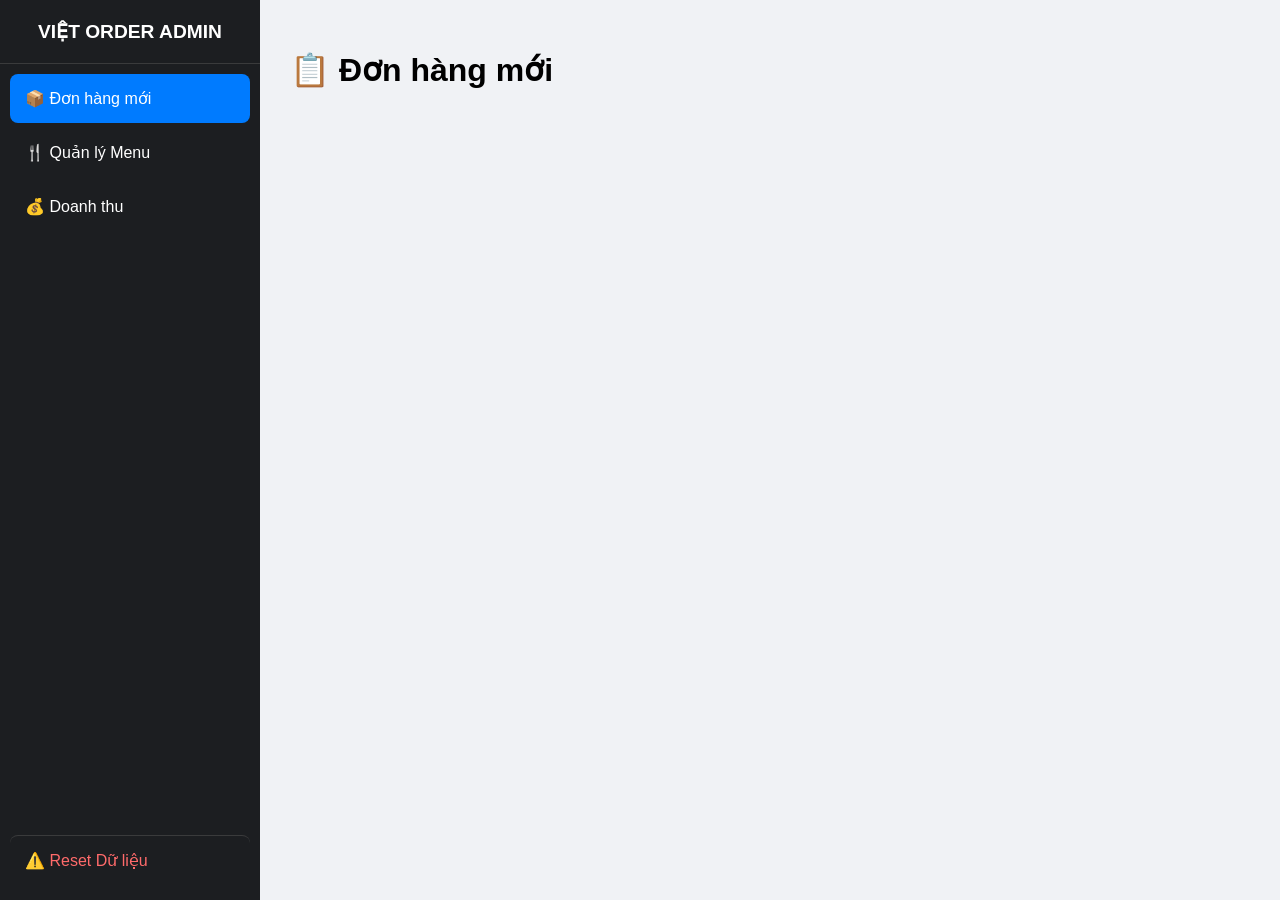
==== frontend/admin/dashboard.html @ d6cccd1a "Cấu trúc lại toàn bộ dự án từ thư mục gốc" ====
<!DOCTYPE html>
<html lang="vi">
<head>
    <meta charset="UTF-8">
    <title>Hệ thống Quản lý Order - Việt Admin</title>
    <style>
        :root { --primary-color: #007bff; --danger-color: #dc3545; --success-color: #28a745; --sidebar-bg: #1c1e21; }
        body { display: flex; margin: 0; font-family: 'Segoe UI', sans-serif; background: #f0f2f5; min-height: 100vh; }
        .sidebar { width: 260px; background: var(--sidebar-bg); color: white; display: flex; flex-direction: column; position: fixed; height: 100vh; }
        .sidebar-header { padding: 20px; text-align: center; border-bottom: 1px solid #3a3b3c; font-weight: bold; font-size: 1.2em; }
        .menu { flex: 1; padding: 10px; display: flex; flex-direction: column; }
        .menu-item { padding: 15px; margin-bottom: 5px; border-radius: 8px; cursor: pointer; display: flex; align-items: center; gap: 10px; transition: 0.3s; }
        .menu-item:hover { background: #3a3b3c; }
        .menu-item.active { background: var(--primary-color); }
        .menu-item.danger { color: #ff6b6b; margin-top: auto; border-top: 1px solid #3a3b3c; }
        .content { margin-left: 260px; flex: 1; padding: 30px; }
        .page { display: none; }
        .page.active { display: block; }
        .card { background: white; border-radius: 12px; padding: 25px; box-shadow: 0 4px 6px rgba(0,0,0,0.05); margin-bottom: 20px; }
        .list-item { background: white; border-radius: 10px; padding: 15px; margin-bottom: 10px; display: flex; justify-content: space-between; align-items: center; box-shadow: 0 2px 4px rgba(0,0,0,0.05); }
        .btn { padding: 10px 20px; border: none; border-radius: 6px; cursor: pointer; font-weight: bold; }
        .btn-success { background: var(--success-color); color: white; }
        .btn-danger { background: var(--danger-color); color: white; }
        input { padding: 12px; border: 1px solid #ddd; border-radius: 6px; width: 100%; margin-bottom: 10px; box-sizing: border-box; }
        
        /* CSS cho lịch sử doanh thu */
        #revenue-history { margin-top: 20px; }
        .history-item { border-left: 5px solid var(--success-color); }
    </style>
</head>
<body>

    <div class="sidebar">
        <div class="sidebar-header">VIỆT ORDER ADMIN</div>
        <div class="menu">
            <div class="menu-item active" onclick="switchPage('page-orders', this)">📦 Đơn hàng mới</div>
            <div class="menu-item" onclick="switchPage('page-menu-mgmt', this); loadProductMgmt();">🍴 Quản lý Menu</div>
            <div class="menu-item" onclick="switchPage('page-revenue', this); loadRevenue();">💰 Doanh thu</div>
            <div class="menu-item danger" onclick="switchPage('page-reset', this)">⚠️ Reset Dữ liệu</div>
        </div>
    </div>

    <div class="content">
        <div id="page-orders" class="page active">
            <h1>📋 Đơn hàng mới</h1>
            <ul id="order-list"></ul>
        </div>
        
        <div id="page-menu-mgmt" class="page">
            <h1>🍴 Quản lý thực đơn</h1>
            <div class="card">
                <input type="text" id="p-name" placeholder="Tên món">
                <input type="number" id="p-price" placeholder="Giá">
                <button class="btn btn-success" onclick="addProduct()">Lưu món</button>
            </div>
            <div class="card"><ul id="product-list-admin"></ul></div>
        </div>

        <div id="page-revenue" class="page">
            <h1>💰 Thống kê doanh thu</h1>
            <div class="card">
                <h2>Tổng doanh thu: <span id="total-revenue" style="color: var(--success-color);">0</span>đ</h2>
            </div>
            <h3>Lịch sử đơn hàng đã bán:</h3>
            <div id="revenue-history"></div>
        </div>

        <div id="page-reset" class="page">
            <h1>⚠️ Reset hệ thống</h1>
            <div class="card">
                <p style="color: #666;">Nhập mật khẩu để xóa sạch lịch sử đơn hàng và doanh thu.</p>
                <input type="password" id="reset-password" placeholder="Mật khẩu Admin (mặc định: 123)">
                <button class="btn btn-danger" onclick="handleReset()">Xác nhận xóa sạch đơn</button>
            </div>
        </div>
    </div>

    <script>
        // Lấy IP tự động hoặc dùng localhost
        const HOST = window.location.hostname || "localhost";
        const API_BASE = `http://${HOST}:8000`;
        const socket = new WebSocket(`ws://${HOST}:8000/ws/admin`);

        let displayedOrders = new Set();

        window.onload = () => { loadPendingOrders(); };

        async function loadPendingOrders() {
            try {
                const response = await fetch(`${API_BASE}/api/admin/pending-orders`);
                if (response.ok) {
                    const orders = await response.json();
                    orders.forEach(order => addOrderToUI(order));
                }
            } catch (e) { console.error("Lỗi khi load đơn hàng:", e); }
        }

        function switchPage(pageId, element) {
            document.querySelectorAll('.page').forEach(p => p.classList.remove('active'));
            document.querySelectorAll('.menu-item').forEach(m => m.classList.remove('active'));
            document.getElementById(pageId).classList.add('active');
            element.classList.add('active');
            
            if(pageId === 'page-revenue') loadRevenue();
            if(pageId === 'page-menu-mgmt') loadProductMgmt();
        }

        socket.onmessage = function(event) {
            const data = JSON.parse(event.data);
            if (data.type === "new_order") {
                addOrderToUI(data);
                new Audio('https://www.soundjay.com/buttons/beep-01a.mp3').play().catch(()=>{});
            }
        };

        function addOrderToUI(data) {
            if (displayedOrders.has(data.id)) return;

            const list = document.getElementById('order-list');
            const li = document.createElement('li');
            li.className = 'list-item';
            li.id = `order-${data.id}`;
            
            const name = data.item_name || data.item;

            li.innerHTML = `
                <div>
                    <strong>Bàn ${data.table}</strong>: ${name} (x${data.quantity || 1})<br>
                    <small style="color: #666;">Lúc: ${data.time || ''}</small>
                </div>
                <button class="btn btn-success" onclick="markDone(${data.id})">Xong</button>
            `;
            list.prepend(li);
            displayedOrders.add(data.id);
        }

        async function markDone(id) {
            const res = await fetch(`${API_BASE}/api/orders/${id}/complete`, { method: 'POST' });
            if (res.ok) {
                const element = document.getElementById(`order-${id}`);
                if (element) element.remove();
                displayedOrders.delete(id);
                if(document.getElementById('page-revenue').classList.contains('active')) loadRevenue();
            }
        }

        async function loadProductMgmt() {
            const res = await fetch(`${API_BASE}/api/products`);
            const products = await res.json();
            document.getElementById('product-list-admin').innerHTML = products.map(p => `
                <li class="list-item">
                    <span>${p.name} - ${p.price.toLocaleString()}đ</span>
                    <button class="btn btn-danger" onclick="deleteProduct('${p.name}')">Xóa</button>
                </li>
            `).join('');
        }

        async function addProduct() {
            const name = document.getElementById('p-name').value;
            const price = document.getElementById('p-price').value;
            if(!name || !price) return alert("Nhập đủ tên và giá!");
            await fetch(`${API_BASE}/api/admin/products`, {
                method: 'POST',
                headers: {'Content-Type': 'application/json'},
                body: JSON.stringify({ name, price })
            });
            document.getElementById('p-name').value = "";
            document.getElementById('p-price').value = "";
            loadProductMgmt();
        }

        async function deleteProduct(name) {
            if (!confirm(`Xóa món "${name}"?`)) return;
            const res = await fetch(`${API_BASE}/api/admin/products/${encodeURIComponent(name)}`, { method: 'DELETE' });
            if (res.ok) loadProductMgmt();
        }

        async function loadRevenue() {
            try {
                const res = await fetch(`${API_BASE}/api/admin/revenue`);
                const data = await res.json();
                document.getElementById('total-revenue').innerText = data.revenue.toLocaleString();
                
                const historyDiv = document.getElementById('revenue-history');
                if (data.history && data.history.length > 0) {
                    historyDiv.innerHTML = data.history.map(item => `
                        <div class="list-item history-item">
                            <div>
                                <strong>Bàn ${item.table}</strong>: ${item.item} (x${item.qty})<br>
                                <small style="color: #888;">${item.time}</small>
                            </div>
                            <div style="font-weight: bold; color: var(--success-color);">
                                +${item.amount.toLocaleString()}đ
                            </div>
                        </div>
                    `).reverse().join('');
                } else {
                    historyDiv.innerHTML = "<p style='text-align:center; color:#888;'>Chưa có đơn hàng nào hoàn thành.</p>";
                }
            } catch (e) { console.error("Lỗi load doanh thu:", e); }
        }

        async function handleReset() {
            const password = document.getElementById('reset-password').value;
            if(!password) return alert("Vui lòng nhập mật khẩu!");

            if(!confirm("Bạn có chắc chắn muốn XÓA SẠCH toàn bộ đơn hàng và doanh thu?")) return;

            const res = await fetch(`${API_BASE}/api/admin/reset`, {
                method: 'POST',
                headers: {'Content-Type': 'application/json'},
                body: JSON.stringify({ password })
            });

            if (res.ok) {
                alert("✅ Đã xóa toàn bộ dữ liệu thành công!");
                location.reload();
            } else { 
                alert("❌ Sai mật khẩu Admin! Không thể xóa dữ liệu."); 
                document.getElementById('reset-password').value = "";
            }
        }
    </script>
</body>
</html>
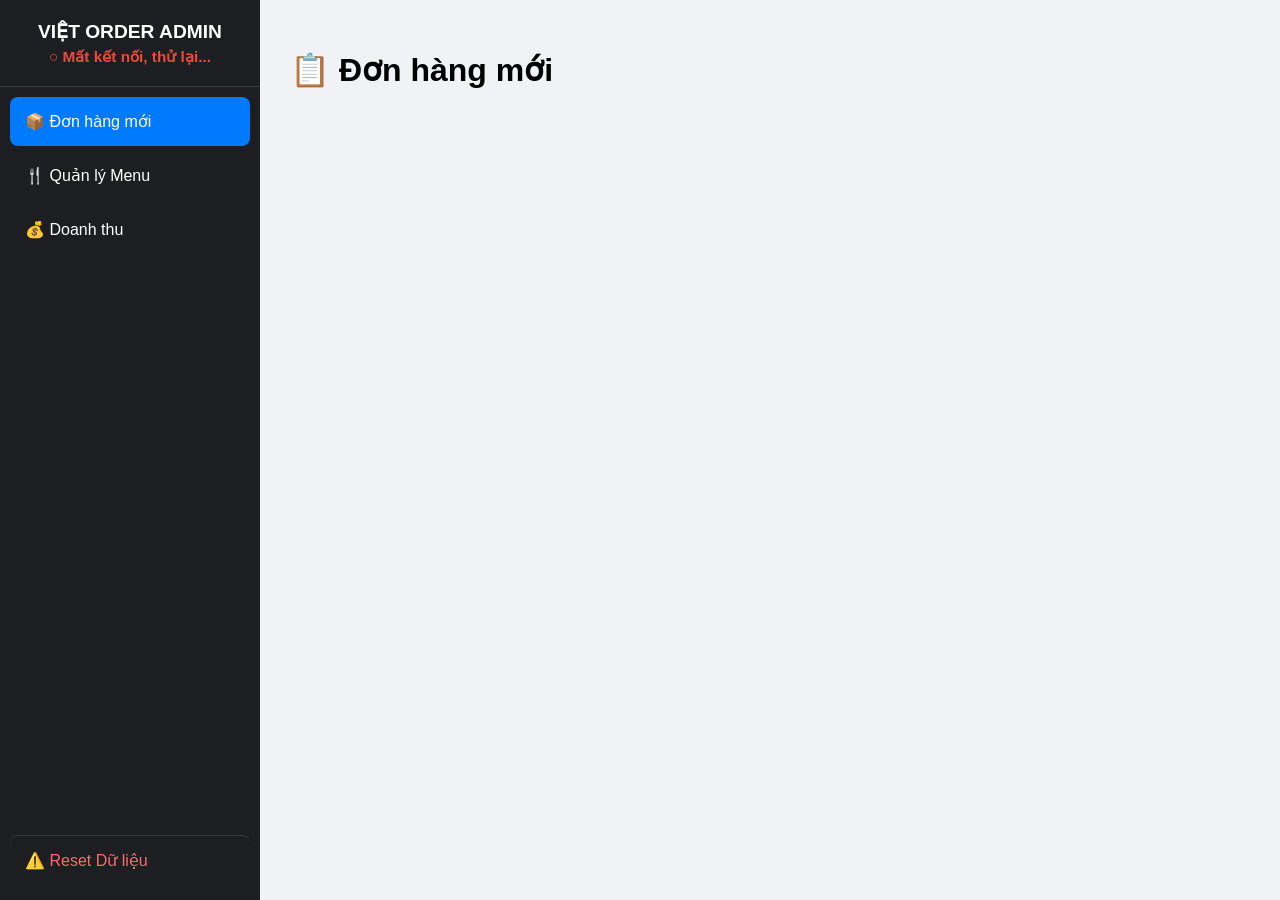
==== commit 20a1c5ec: "Hoàn thiện dashboard với link Render" ====
--- a/frontend/admin/dashboard.html
+++ b/frontend/admin/dashboard.html
@@ -22,16 +22,18 @@
         .btn-success { background: var(--success-color); color: white; }
         .btn-danger { background: var(--danger-color); color: white; }
         input { padding: 12px; border: 1px solid #ddd; border-radius: 6px; width: 100%; margin-bottom: 10px; box-sizing: border-box; }
-        
-        /* CSS cho lịch sử doanh thu */
         #revenue-history { margin-top: 20px; }
         .history-item { border-left: 5px solid var(--success-color); }
+        .status-online { color: #2ecc71; font-size: 0.8em; margin-top: 5px; }
     </style>
 </head>
 <body>
 
     <div class="sidebar">
-        <div class="sidebar-header">VIỆT ORDER ADMIN</div>
+        <div class="sidebar-header">
+            VIỆT ORDER ADMIN
+            <div id="conn-status" class="status-online">Đang kết nối...</div>
+        </div>
         <div class="menu">
             <div class="menu-item active" onclick="switchPage('page-orders', this)">📦 Đơn hàng mới</div>
             <div class="menu-item" onclick="switchPage('page-menu-mgmt', this); loadProductMgmt();">🍴 Quản lý Menu</div>
@@ -76,14 +78,42 @@
     </div>
 
     <script>
-        // Lấy IP tự động hoặc dùng localhost
-        const HOST = window.location.hostname || "localhost";
-        const API_BASE = `http://${HOST}:8000`;
-        const socket = new WebSocket(`ws://${HOST}:8000/ws/admin`);
-
+        // --- CẤU HÌNH KẾT NỐI RENDER ---
+        const API_BASE = "https://ungdungorder-1.onrender.com";
+        const WS_URL = API_BASE.replace("https", "wss");
+
+        let socket;
         let displayedOrders = new Set();
 
-        window.onload = () => { loadPendingOrders(); };
+        window.onload = () => { 
+            loadPendingOrders(); 
+            connectWS();
+        };
+
+        // --- KẾT NỐI WEBSOCKET NHẬN ĐƠN REALTIME ---
+        function connectWS() {
+            socket = new WebSocket(`${WS_URL}/ws/admin`);
+            
+            socket.onopen = () => {
+                document.getElementById('conn-status').innerText = "● Đang trực tuyến";
+                document.getElementById('conn-status').style.color = "#2ecc71";
+            };
+
+            socket.onmessage = function(event) {
+                const data = JSON.parse(event.data);
+                if (data.type === "new_order") {
+                    addOrderToUI(data);
+                    // Tiếng ting ting khi có đơn
+                    new Audio('https://assets.mixkit.co/active_storage/sfx/2869/2869-preview.mp3').play().catch(()=>{});
+                }
+            };
+
+            socket.onclose = () => {
+                document.getElementById('conn-status').innerText = "○ Mất kết nối, thử lại...";
+                document.getElementById('conn-status').style.color = "#e74c3c";
+                setTimeout(connectWS, 5000);
+            };
+        }
 
         async function loadPendingOrders() {
             try {
@@ -94,24 +124,6 @@
                 }
             } catch (e) { console.error("Lỗi khi load đơn hàng:", e); }
         }
-
-        function switchPage(pageId, element) {
-            document.querySelectorAll('.page').forEach(p => p.classList.remove('active'));
-            document.querySelectorAll('.menu-item').forEach(m => m.classList.remove('active'));
-            document.getElementById(pageId).classList.add('active');
-            element.classList.add('active');
-            
-            if(pageId === 'page-revenue') loadRevenue();
-            if(pageId === 'page-menu-mgmt') loadProductMgmt();
-        }
-
-        socket.onmessage = function(event) {
-            const data = JSON.parse(event.data);
-            if (data.type === "new_order") {
-                addOrderToUI(data);
-                new Audio('https://www.soundjay.com/buttons/beep-01a.mp3').play().catch(()=>{});
-            }
-        };
 
         function addOrderToUI(data) {
             if (displayedOrders.has(data.id)) return;
@@ -134,6 +146,7 @@
             displayedOrders.add(data.id);
         }
 
+        // --- CÁC HÀM XỬ LÝ KHÁC ---
         async function markDone(id) {
             const res = await fetch(`${API_BASE}/api/orders/${id}/complete`, { method: 'POST' });
             if (res.ok) {
@@ -142,6 +155,13 @@
                 displayedOrders.delete(id);
                 if(document.getElementById('page-revenue').classList.contains('active')) loadRevenue();
             }
+        }
+
+        function switchPage(pageId, element) {
+            document.querySelectorAll('.page').forEach(p => p.classList.remove('active'));
+            document.querySelectorAll('.menu-item').forEach(m => m.classList.remove('active'));
+            document.getElementById(pageId).classList.add('active');
+            element.classList.add('active');
         }
 
         async function loadProductMgmt() {
@@ -162,7 +182,7 @@
             await fetch(`${API_BASE}/api/admin/products`, {
                 method: 'POST',
                 headers: {'Content-Type': 'application/json'},
-                body: JSON.stringify({ name, price })
+                body: JSON.stringify({ name, price: parseInt(price) })
             });
             document.getElementById('p-name').value = "";
             document.getElementById('p-price').value = "";
@@ -180,45 +200,28 @@
                 const res = await fetch(`${API_BASE}/api/admin/revenue`);
                 const data = await res.json();
                 document.getElementById('total-revenue').innerText = data.revenue.toLocaleString();
-                
                 const historyDiv = document.getElementById('revenue-history');
-                if (data.history && data.history.length > 0) {
-                    historyDiv.innerHTML = data.history.map(item => `
+                historyDiv.innerHTML = data.history && data.history.length > 0 
+                    ? data.history.map(item => `
                         <div class="list-item history-item">
-                            <div>
-                                <strong>Bàn ${item.table}</strong>: ${item.item} (x${item.qty})<br>
-                                <small style="color: #888;">${item.time}</small>
-                            </div>
-                            <div style="font-weight: bold; color: var(--success-color);">
-                                +${item.amount.toLocaleString()}đ
-                            </div>
-                        </div>
-                    `).reverse().join('');
-                } else {
-                    historyDiv.innerHTML = "<p style='text-align:center; color:#888;'>Chưa có đơn hàng nào hoàn thành.</p>";
-                }
+                            <div><strong>Bàn ${item.table}</strong>: ${item.item} (x${item.qty})<br><small>${item.time}</small></div>
+                            <div style="font-weight: bold; color: var(--success-color);">+${item.amount.toLocaleString()}đ</div>
+                        </div>`).reverse().join('')
+                    : "<p style='text-align:center; color:#888;'>Chưa có đơn hàng nào.</p>";
             } catch (e) { console.error("Lỗi load doanh thu:", e); }
         }
 
         async function handleReset() {
             const password = document.getElementById('reset-password').value;
             if(!password) return alert("Vui lòng nhập mật khẩu!");
-
-            if(!confirm("Bạn có chắc chắn muốn XÓA SẠCH toàn bộ đơn hàng và doanh thu?")) return;
-
+            if(!confirm("XÓA SẠCH toàn bộ dữ liệu?")) return;
             const res = await fetch(`${API_BASE}/api/admin/reset`, {
                 method: 'POST',
                 headers: {'Content-Type': 'application/json'},
                 body: JSON.stringify({ password })
             });
-
-            if (res.ok) {
-                alert("✅ Đã xóa toàn bộ dữ liệu thành công!");
-                location.reload();
-            } else { 
-                alert("❌ Sai mật khẩu Admin! Không thể xóa dữ liệu."); 
-                document.getElementById('reset-password').value = "";
-            }
+            if (res.ok) { alert("✅ Đã xóa sạch!"); location.reload(); }
+            else { alert("❌ Sai mật khẩu!"); }
         }
     </script>
 </body>
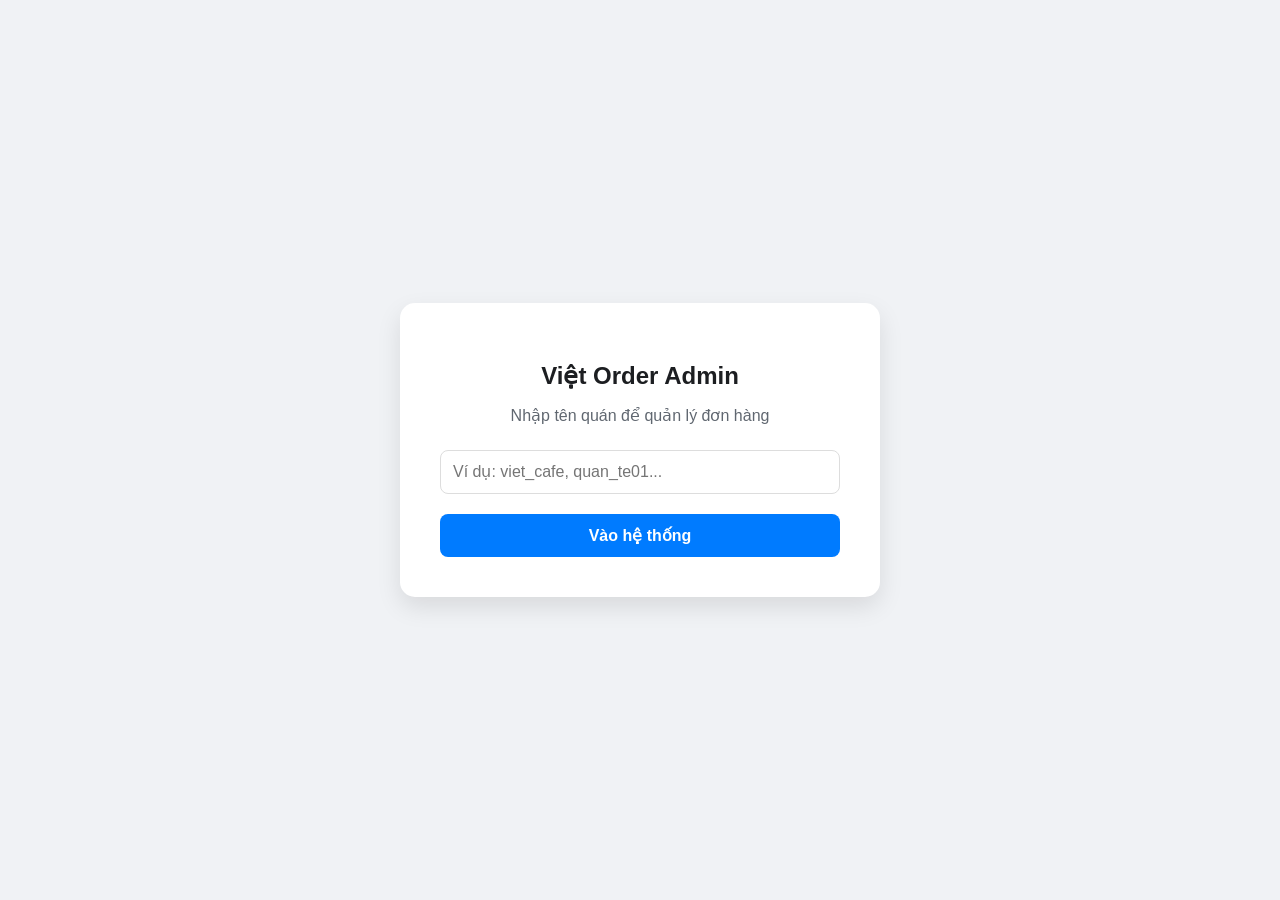
==== commit cc318b8d: "Nâng cấp hệ thống đa quán - login và phân quyền" ====
--- a/frontend/admin/dashboard.html
+++ b/frontend/admin/dashboard.html
@@ -2,12 +2,12 @@
 <html lang="vi">
 <head>
     <meta charset="UTF-8">
-    <title>Hệ thống Quản lý Order - Việt Admin</title>
+    <title>Quản lý - Việt Order</title>
     <style>
         :root { --primary-color: #007bff; --danger-color: #dc3545; --success-color: #28a745; --sidebar-bg: #1c1e21; }
         body { display: flex; margin: 0; font-family: 'Segoe UI', sans-serif; background: #f0f2f5; min-height: 100vh; }
-        .sidebar { width: 260px; background: var(--sidebar-bg); color: white; display: flex; flex-direction: column; position: fixed; height: 100vh; }
-        .sidebar-header { padding: 20px; text-align: center; border-bottom: 1px solid #3a3b3c; font-weight: bold; font-size: 1.2em; }
+        .sidebar { width: 260px; background: var(--sidebar-bg); color: white; display: flex; flex-direction: column; position: fixed; height: 100vh; z-index: 100; }
+        .sidebar-header { padding: 20px; text-align: center; border-bottom: 1px solid #3a3b3c; }
         .menu { flex: 1; padding: 10px; display: flex; flex-direction: column; }
         .menu-item { padding: 15px; margin-bottom: 5px; border-radius: 8px; cursor: pointer; display: flex; align-items: center; gap: 10px; transition: 0.3s; }
         .menu-item:hover { background: #3a3b3c; }
@@ -17,28 +17,26 @@
         .page { display: none; }
         .page.active { display: block; }
         .card { background: white; border-radius: 12px; padding: 25px; box-shadow: 0 4px 6px rgba(0,0,0,0.05); margin-bottom: 20px; }
-        .list-item { background: white; border-radius: 10px; padding: 15px; margin-bottom: 10px; display: flex; justify-content: space-between; align-items: center; box-shadow: 0 2px 4px rgba(0,0,0,0.05); }
+        .list-item { background: white; border-radius: 10px; padding: 15px; margin-bottom: 10px; display: flex; justify-content: space-between; align-items: center; }
         .btn { padding: 10px 20px; border: none; border-radius: 6px; cursor: pointer; font-weight: bold; }
         .btn-success { background: var(--success-color); color: white; }
         .btn-danger { background: var(--danger-color); color: white; }
         input { padding: 12px; border: 1px solid #ddd; border-radius: 6px; width: 100%; margin-bottom: 10px; box-sizing: border-box; }
-        #revenue-history { margin-top: 20px; }
-        .history-item { border-left: 5px solid var(--success-color); }
-        .status-online { color: #2ecc71; font-size: 0.8em; margin-top: 5px; }
+        .product-img-preview { width: 50px; height: 50px; border-radius: 8px; object-fit: cover; margin-right: 15px; background: #eee; }
+        .product-info { display: flex; align-items: center; }
     </style>
 </head>
 <body>
 
     <div class="sidebar">
         <div class="sidebar-header">
-            VIỆT ORDER ADMIN
-            <div id="conn-status" class="status-online">Đang kết nối...</div>
+            <strong id="display-shop-name">...</strong><br>
+            <small id="conn-status" style="color: #888;">Đang kết nối...</small>
         </div>
         <div class="menu">
             <div class="menu-item active" onclick="switchPage('page-orders', this)">📦 Đơn hàng mới</div>
             <div class="menu-item" onclick="switchPage('page-menu-mgmt', this); loadProductMgmt();">🍴 Quản lý Menu</div>
-            <div class="menu-item" onclick="switchPage('page-revenue', this); loadRevenue();">💰 Doanh thu</div>
-            <div class="menu-item danger" onclick="switchPage('page-reset', this)">⚠️ Reset Dữ liệu</div>
+            <div class="menu-item danger" onclick="handleLogout()">🚪 Đăng xuất</div>
         </div>
     </div>
 
@@ -51,36 +49,27 @@
         <div id="page-menu-mgmt" class="page">
             <h1>🍴 Quản lý thực đơn</h1>
             <div class="card">
+                <h3>Thêm món mới</h3>
                 <input type="text" id="p-name" placeholder="Tên món">
                 <input type="number" id="p-price" placeholder="Giá">
-                <button class="btn btn-success" onclick="addProduct()">Lưu món</button>
+                <input type="file" id="p-image-file" accept="image/*">
+                <button class="btn btn-success" onclick="addProduct()">Lưu vào Menu</button>
             </div>
-            <div class="card"><ul id="product-list-admin"></ul></div>
-        </div>
-
-        <div id="page-revenue" class="page">
-            <h1>💰 Thống kê doanh thu</h1>
             <div class="card">
-                <h2>Tổng doanh thu: <span id="total-revenue" style="color: var(--success-color);">0</span>đ</h2>
-            </div>
-            <h3>Lịch sử đơn hàng đã bán:</h3>
-            <div id="revenue-history"></div>
-        </div>
-
-        <div id="page-reset" class="page">
-            <h1>⚠️ Reset hệ thống</h1>
-            <div class="card">
-                <p style="color: #666;">Nhập mật khẩu để xóa sạch lịch sử đơn hàng và doanh thu.</p>
-                <input type="password" id="reset-password" placeholder="Mật khẩu Admin (mặc định: 123)">
-                <button class="btn btn-danger" onclick="handleReset()">Xác nhận xóa sạch đơn</button>
+                <h3>Danh sách món hiện có</h3>
+                <ul id="product-list-admin"></ul>
             </div>
         </div>
     </div>
 
     <script>
-        // --- CẤU HÌNH KẾT NỐI RENDER ---
         const API_BASE = "https://ungdungorder-1.onrender.com";
         const WS_URL = API_BASE.replace("https", "wss");
+
+        // Lấy thông tin quán từ localStorage
+        const currentOwner = localStorage.getItem('owner_id');
+        if (!currentOwner) { window.location.href = "login.html"; }
+        document.getElementById('display-shop-name').innerText = currentOwner.toUpperCase();
 
         let socket;
         let displayedOrders = new Set();
@@ -90,71 +79,106 @@
             connectWS();
         };
 
-        // --- KẾT NỐI WEBSOCKET NHẬN ĐƠN REALTIME ---
         function connectWS() {
-            socket = new WebSocket(`${WS_URL}/ws/admin`);
-            
+            // Nâng cấp: WebSocket giờ đây kết nối theo ID quán
+            socket = new WebSocket(`${WS_URL}/ws/${currentOwner}`);
             socket.onopen = () => {
                 document.getElementById('conn-status').innerText = "● Đang trực tuyến";
                 document.getElementById('conn-status').style.color = "#2ecc71";
             };
-
             socket.onmessage = function(event) {
                 const data = JSON.parse(event.data);
                 if (data.type === "new_order") {
                     addOrderToUI(data);
-                    // Tiếng ting ting khi có đơn
                     new Audio('https://assets.mixkit.co/active_storage/sfx/2869/2869-preview.mp3').play().catch(()=>{});
                 }
             };
-
             socket.onclose = () => {
-                document.getElementById('conn-status').innerText = "○ Mất kết nối, thử lại...";
+                document.getElementById('conn-status').innerText = "○ Mất kết nối...";
                 document.getElementById('conn-status').style.color = "#e74c3c";
                 setTimeout(connectWS, 5000);
             };
         }
 
         async function loadPendingOrders() {
-            try {
-                const response = await fetch(`${API_BASE}/api/admin/pending-orders`);
-                if (response.ok) {
-                    const orders = await response.json();
-                    orders.forEach(order => addOrderToUI(order));
-                }
-            } catch (e) { console.error("Lỗi khi load đơn hàng:", e); }
+            const res = await fetch(`${API_BASE}/api/admin/pending-orders/${currentOwner}`);
+            if (res.ok) {
+                const orders = await res.json();
+                orders.forEach(order => addOrderToUI(order));
+            }
         }
 
         function addOrderToUI(data) {
             if (displayedOrders.has(data.id)) return;
-
             const list = document.getElementById('order-list');
             const li = document.createElement('li');
             li.className = 'list-item';
             li.id = `order-${data.id}`;
-            
-            const name = data.item_name || data.item;
-
             li.innerHTML = `
-                <div>
-                    <strong>Bàn ${data.table}</strong>: ${name} (x${data.quantity || 1})<br>
-                    <small style="color: #666;">Lúc: ${data.time || ''}</small>
-                </div>
+                <div><strong>Bàn ${data.table}</strong>: ${data.item} (x${data.quantity})</div>
                 <button class="btn btn-success" onclick="markDone(${data.id})">Xong</button>
             `;
             list.prepend(li);
             displayedOrders.add(data.id);
         }
 
-        // --- CÁC HÀM XỬ LÝ KHÁC ---
+        async function addProduct() {
+            const name = document.getElementById('p-name').value;
+            const price = document.getElementById('p-price').value;
+            const fileInput = document.getElementById('p-image-file');
+            
+            if(!name || !price) return alert("Nhập đủ thông tin!");
+
+            let base64Image = "";
+            if (fileInput.files.length > 0) {
+                base64Image = await new Promise((resolve) => {
+                    const reader = new FileReader();
+                    reader.onloadend = () => resolve(reader.result);
+                    reader.readAsDataURL(fileInput.files[0]);
+                });
+            }
+            
+            await fetch(`${API_BASE}/api/admin/products`, {
+                method: 'POST',
+                headers: {'Content-Type': 'application/json'},
+                body: JSON.stringify({ 
+                    name, 
+                    price: parseInt(price), 
+                    image: base64Image,
+                    owner: currentOwner // Gửi kèm ID quán
+                })
+            });
+            alert("Đã thêm!");
+            loadProductMgmt();
+        }
+
+        async function loadProductMgmt() {
+            const res = await fetch(`${API_BASE}/api/products/${currentOwner}`);
+            const products = await res.json();
+            document.getElementById('product-list-admin').innerHTML = products.map(p => `
+                <li class="list-item">
+                    <div class="product-info">
+                        <img src="${p.image || 'https://via.placeholder.com/50'}" class="product-img-preview">
+                        <div><strong>${p.name}</strong><br><small>${p.price}đ</small></div>
+                    </div>
+                    <button class="btn btn-danger" onclick="deleteProduct('${p.name}')">Xóa</button>
+                </li>
+            `).join('');
+        }
+
+        async function deleteProduct(name) {
+            await fetch(`${API_BASE}/api/admin/products/${currentOwner}/${encodeURIComponent(name)}`, { method: 'DELETE' });
+            loadProductMgmt();
+        }
+
         async function markDone(id) {
-            const res = await fetch(`${API_BASE}/api/orders/${id}/complete`, { method: 'POST' });
-            if (res.ok) {
-                const element = document.getElementById(`order-${id}`);
-                if (element) element.remove();
-                displayedOrders.delete(id);
-                if(document.getElementById('page-revenue').classList.contains('active')) loadRevenue();
-            }
+            await fetch(`${API_BASE}/api/orders/${id}/complete`, { method: 'POST' });
+            document.getElementById(`order-${id}`).remove();
+        }
+
+        function handleLogout() {
+            localStorage.removeItem('owner_id');
+            window.location.href = "login.html";
         }
 
         function switchPage(pageId, element) {
@@ -163,66 +187,6 @@
             document.getElementById(pageId).classList.add('active');
             element.classList.add('active');
         }
-
-        async function loadProductMgmt() {
-            const res = await fetch(`${API_BASE}/api/products`);
-            const products = await res.json();
-            document.getElementById('product-list-admin').innerHTML = products.map(p => `
-                <li class="list-item">
-                    <span>${p.name} - ${p.price.toLocaleString()}đ</span>
-                    <button class="btn btn-danger" onclick="deleteProduct('${p.name}')">Xóa</button>
-                </li>
-            `).join('');
-        }
-
-        async function addProduct() {
-            const name = document.getElementById('p-name').value;
-            const price = document.getElementById('p-price').value;
-            if(!name || !price) return alert("Nhập đủ tên và giá!");
-            await fetch(`${API_BASE}/api/admin/products`, {
-                method: 'POST',
-                headers: {'Content-Type': 'application/json'},
-                body: JSON.stringify({ name, price: parseInt(price) })
-            });
-            document.getElementById('p-name').value = "";
-            document.getElementById('p-price').value = "";
-            loadProductMgmt();
-        }
-
-        async function deleteProduct(name) {
-            if (!confirm(`Xóa món "${name}"?`)) return;
-            const res = await fetch(`${API_BASE}/api/admin/products/${encodeURIComponent(name)}`, { method: 'DELETE' });
-            if (res.ok) loadProductMgmt();
-        }
-
-        async function loadRevenue() {
-            try {
-                const res = await fetch(`${API_BASE}/api/admin/revenue`);
-                const data = await res.json();
-                document.getElementById('total-revenue').innerText = data.revenue.toLocaleString();
-                const historyDiv = document.getElementById('revenue-history');
-                historyDiv.innerHTML = data.history && data.history.length > 0 
-                    ? data.history.map(item => `
-                        <div class="list-item history-item">
-                            <div><strong>Bàn ${item.table}</strong>: ${item.item} (x${item.qty})<br><small>${item.time}</small></div>
-                            <div style="font-weight: bold; color: var(--success-color);">+${item.amount.toLocaleString()}đ</div>
-                        </div>`).reverse().join('')
-                    : "<p style='text-align:center; color:#888;'>Chưa có đơn hàng nào.</p>";
-            } catch (e) { console.error("Lỗi load doanh thu:", e); }
-        }
-
-        async function handleReset() {
-            const password = document.getElementById('reset-password').value;
-            if(!password) return alert("Vui lòng nhập mật khẩu!");
-            if(!confirm("XÓA SẠCH toàn bộ dữ liệu?")) return;
-            const res = await fetch(`${API_BASE}/api/admin/reset`, {
-                method: 'POST',
-                headers: {'Content-Type': 'application/json'},
-                body: JSON.stringify({ password })
-            });
-            if (res.ok) { alert("✅ Đã xóa sạch!"); location.reload(); }
-            else { alert("❌ Sai mật khẩu!"); }
-        }
     </script>
 </body>
 </html>
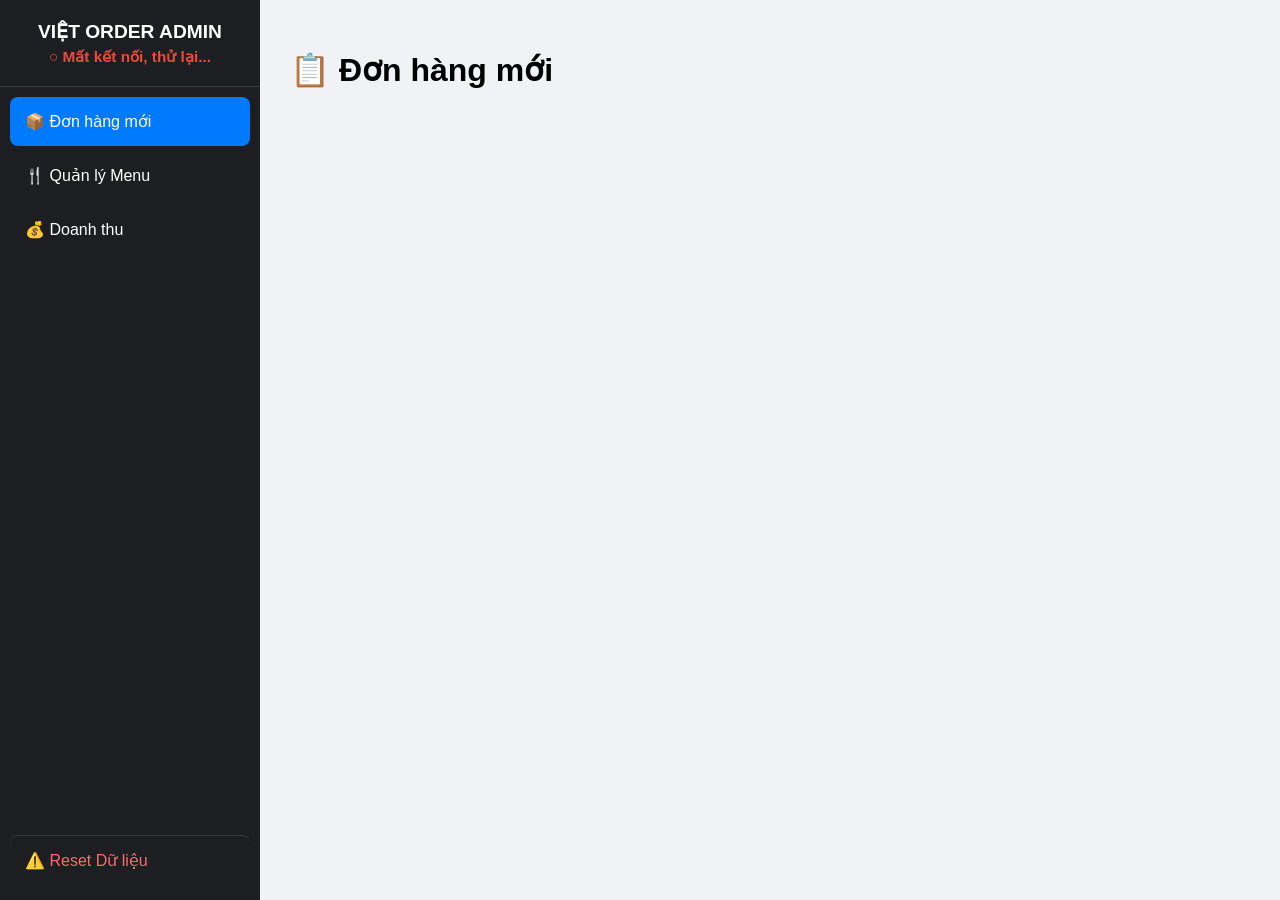
==== commit 5a74d328: "Fix requirements and pydantic issue" ====
--- a/frontend/admin/dashboard.html
+++ b/frontend/admin/dashboard.html
@@ -2,12 +2,12 @@
 <html lang="vi">
 <head>
     <meta charset="UTF-8">
-    <title>Quản lý - Việt Order</title>
+    <title>Hệ thống Quản lý Order - Việt Admin</title>
     <style>
         :root { --primary-color: #007bff; --danger-color: #dc3545; --success-color: #28a745; --sidebar-bg: #1c1e21; }
         body { display: flex; margin: 0; font-family: 'Segoe UI', sans-serif; background: #f0f2f5; min-height: 100vh; }
         .sidebar { width: 260px; background: var(--sidebar-bg); color: white; display: flex; flex-direction: column; position: fixed; height: 100vh; z-index: 100; }
-        .sidebar-header { padding: 20px; text-align: center; border-bottom: 1px solid #3a3b3c; }
+        .sidebar-header { padding: 20px; text-align: center; border-bottom: 1px solid #3a3b3c; font-weight: bold; font-size: 1.2em; }
         .menu { flex: 1; padding: 10px; display: flex; flex-direction: column; }
         .menu-item { padding: 15px; margin-bottom: 5px; border-radius: 8px; cursor: pointer; display: flex; align-items: center; gap: 10px; transition: 0.3s; }
         .menu-item:hover { background: #3a3b3c; }
@@ -17,26 +17,37 @@
         .page { display: none; }
         .page.active { display: block; }
         .card { background: white; border-radius: 12px; padding: 25px; box-shadow: 0 4px 6px rgba(0,0,0,0.05); margin-bottom: 20px; }
-        .list-item { background: white; border-radius: 10px; padding: 15px; margin-bottom: 10px; display: flex; justify-content: space-between; align-items: center; }
+        .list-item { background: white; border-radius: 10px; padding: 15px; margin-bottom: 10px; display: flex; justify-content: space-between; align-items: center; box-shadow: 0 2px 4px rgba(0,0,0,0.05); }
         .btn { padding: 10px 20px; border: none; border-radius: 6px; cursor: pointer; font-weight: bold; }
         .btn-success { background: var(--success-color); color: white; }
         .btn-danger { background: var(--danger-color); color: white; }
         input { padding: 12px; border: 1px solid #ddd; border-radius: 6px; width: 100%; margin-bottom: 10px; box-sizing: border-box; }
+        
+        /* Style cho nút chọn file */
+        .file-input-wrapper { margin-bottom: 15px; }
+        .file-input-label { display: block; margin-bottom: 5px; font-weight: bold; color: #555; font-size: 0.9em; }
+        input[type="file"] { padding: 8px; background: #fff; border: 1px dashed var(--primary-color); }
+
         .product-img-preview { width: 50px; height: 50px; border-radius: 8px; object-fit: cover; margin-right: 15px; background: #eee; }
         .product-info { display: flex; align-items: center; }
+        
+        #revenue-history { margin-top: 20px; }
+        .history-item { border-left: 5px solid var(--success-color); }
+        .status-online { color: #2ecc71; font-size: 0.8em; margin-top: 5px; }
     </style>
 </head>
 <body>
 
     <div class="sidebar">
         <div class="sidebar-header">
-            <strong id="display-shop-name">...</strong><br>
-            <small id="conn-status" style="color: #888;">Đang kết nối...</small>
+            VIỆT ORDER ADMIN
+            <div id="conn-status" class="status-online">Đang kết nối...</div>
         </div>
         <div class="menu">
             <div class="menu-item active" onclick="switchPage('page-orders', this)">📦 Đơn hàng mới</div>
             <div class="menu-item" onclick="switchPage('page-menu-mgmt', this); loadProductMgmt();">🍴 Quản lý Menu</div>
-            <div class="menu-item danger" onclick="handleLogout()">🚪 Đăng xuất</div>
+            <div class="menu-item" onclick="switchPage('page-revenue', this); loadRevenue();">💰 Doanh thu</div>
+            <div class="menu-item danger" onclick="switchPage('page-reset', this)">⚠️ Reset Dữ liệu</div>
         </div>
     </div>
 
@@ -50,14 +61,37 @@
             <h1>🍴 Quản lý thực đơn</h1>
             <div class="card">
                 <h3>Thêm món mới</h3>
-                <input type="text" id="p-name" placeholder="Tên món">
-                <input type="number" id="p-price" placeholder="Giá">
-                <input type="file" id="p-image-file" accept="image/*">
+                <input type="text" id="p-name" placeholder="Tên món (ví dụ: Cà phê muối)">
+                <input type="number" id="p-price" placeholder="Giá (ví dụ: 25000)">
+                
+                <div class="file-input-wrapper">
+                    <label class="file-input-label">Chọn ảnh từ máy (Dưới 1MB):</label>
+                    <input type="file" id="p-image-file" accept="image/*">
+                </div>
+                
                 <button class="btn btn-success" onclick="addProduct()">Lưu vào Menu</button>
             </div>
             <div class="card">
                 <h3>Danh sách món hiện có</h3>
                 <ul id="product-list-admin"></ul>
+            </div>
+        </div>
+
+        <div id="page-revenue" class="page">
+            <h1>💰 Thống kê doanh thu</h1>
+            <div class="card">
+                <h2>Tổng doanh thu: <span id="total-revenue" style="color: var(--success-color);">0</span>đ</h2>
+            </div>
+            <h3>Lịch sử đơn hàng đã bán:</h3>
+            <div id="revenue-history"></div>
+        </div>
+
+        <div id="page-reset" class="page">
+            <h1>⚠️ Reset hệ thống</h1>
+            <div class="card">
+                <p style="color: #666;">Nhập mật khẩu để xóa sạch lịch sử đơn hàng và doanh thu.</p>
+                <input type="password" id="reset-password" placeholder="Mật khẩu Admin">
+                <button class="btn btn-danger" onclick="handleReset()">Xác nhận xóa sạch đơn</button>
             </div>
         </div>
     </div>
@@ -65,11 +99,6 @@
     <script>
         const API_BASE = "https://ungdungorder-1.onrender.com";
         const WS_URL = API_BASE.replace("https", "wss");
-
-        // Lấy thông tin quán từ localStorage
-        const currentOwner = localStorage.getItem('owner_id');
-        if (!currentOwner) { window.location.href = "login.html"; }
-        document.getElementById('display-shop-name').innerText = currentOwner.toUpperCase();
 
         let socket;
         let displayedOrders = new Set();
@@ -80,8 +109,7 @@
         };
 
         function connectWS() {
-            // Nâng cấp: WebSocket giờ đây kết nối theo ID quán
-            socket = new WebSocket(`${WS_URL}/ws/${currentOwner}`);
+            socket = new WebSocket(`${WS_URL}/ws/admin`);
             socket.onopen = () => {
                 document.getElementById('conn-status').innerText = "● Đang trực tuyến";
                 document.getElementById('conn-status').style.color = "#2ecc71";
@@ -94,18 +122,20 @@
                 }
             };
             socket.onclose = () => {
-                document.getElementById('conn-status').innerText = "○ Mất kết nối...";
+                document.getElementById('conn-status').innerText = "○ Mất kết nối, thử lại...";
                 document.getElementById('conn-status').style.color = "#e74c3c";
                 setTimeout(connectWS, 5000);
             };
         }
 
         async function loadPendingOrders() {
-            const res = await fetch(`${API_BASE}/api/admin/pending-orders/${currentOwner}`);
-            if (res.ok) {
-                const orders = await res.json();
-                orders.forEach(order => addOrderToUI(order));
-            }
+            try {
+                const response = await fetch(`${API_BASE}/api/admin/pending-orders`);
+                if (response.ok) {
+                    const orders = await response.json();
+                    orders.forEach(order => addOrderToUI(order));
+                }
+            } catch (e) { console.error(e); }
         }
 
         function addOrderToUI(data) {
@@ -114,78 +144,121 @@
             const li = document.createElement('li');
             li.className = 'list-item';
             li.id = `order-${data.id}`;
+            const name = data.item_name || data.item;
+
             li.innerHTML = `
-                <div><strong>Bàn ${data.table}</strong>: ${data.item} (x${data.quantity})</div>
+                <div>
+                    <strong>Bàn ${data.table}</strong>: ${name} (x${data.quantity})<br>
+                    <small style="color: #666;">Lúc: ${data.time || ''}</small>
+                </div>
                 <button class="btn btn-success" onclick="markDone(${data.id})">Xong</button>
             `;
             list.prepend(li);
             displayedOrders.add(data.id);
         }
 
+        async function markDone(id) {
+            const res = await fetch(`${API_BASE}/api/orders/${id}/complete`, { method: 'POST' });
+            if (res.ok) {
+                document.getElementById(`order-${id}`).remove();
+                displayedOrders.delete(id);
+            }
+        }
+
+        function switchPage(pageId, element) {
+            document.querySelectorAll('.page').forEach(p => p.classList.remove('active'));
+            document.querySelectorAll('.menu-item').forEach(m => m.classList.remove('active'));
+            document.getElementById(pageId).classList.add('active');
+            element.classList.add('active');
+        }
+
+        async function loadProductMgmt() {
+            const res = await fetch(`${API_BASE}/api/products`);
+            const products = await res.json();
+            document.getElementById('product-list-admin').innerHTML = products.map(p => `
+                <li class="list-item">
+                    <div class="product-info">
+                        <img src="${p.image || 'https://via.placeholder.com/50'}" class="product-img-preview" onerror="this.src='https://via.placeholder.com/50'">
+                        <div>
+                            <strong>${p.name}</strong><br>
+                            <small>${p.price.toLocaleString()}đ</small>
+                        </div>
+                    </div>
+                    <button class="btn btn-danger" onclick="deleteProduct('${p.name}')">Xóa</button>
+                </li>
+            `).join('');
+        }
+
+        // HÀM MỚI: Xử lý chọn ảnh từ máy
         async function addProduct() {
             const name = document.getElementById('p-name').value;
             const price = document.getElementById('p-price').value;
             const fileInput = document.getElementById('p-image-file');
             
-            if(!name || !price) return alert("Nhập đủ thông tin!");
+            if(!name || !price) return alert("Việt ơi, nhập đủ tên và giá nhé!");
 
             let base64Image = "";
+
             if (fileInput.files.length > 0) {
+                const file = fileInput.files[0];
+                if (file.size > 1024 * 1024) {
+                    return alert("Ảnh nặng quá Việt ơi! Chọn ảnh dưới 1MB cho mượt nhé.");
+                }
+
                 base64Image = await new Promise((resolve) => {
                     const reader = new FileReader();
                     reader.onloadend = () => resolve(reader.result);
-                    reader.readAsDataURL(fileInput.files[0]);
+                    reader.readAsDataURL(file);
                 });
             }
             
-            await fetch(`${API_BASE}/api/admin/products`, {
+            try {
+                const res = await fetch(`${API_BASE}/api/admin/products`, {
+                    method: 'POST',
+                    headers: {'Content-Type': 'application/json'},
+                    body: JSON.stringify({ name, price: parseInt(price), image: base64Image })
+                });
+
+                if (res.ok) {
+                    alert("✅ Đã thêm món mới thành công!");
+                    document.getElementById('p-name').value = "";
+                    document.getElementById('p-price').value = "";
+                    document.getElementById('p-image-file').value = "";
+                    loadProductMgmt();
+                }
+            } catch (e) {
+                alert("❌ Lỗi kết nối server rồi!");
+            }
+        }
+
+        async function deleteProduct(name) {
+            if (!confirm(`Xóa món "${name}" khỏi menu?`)) return;
+            await fetch(`${API_BASE}/api/admin/products/${encodeURIComponent(name)}`, { method: 'DELETE' });
+            loadProductMgmt();
+        }
+
+        async function loadRevenue() {
+            const res = await fetch(`${API_BASE}/api/admin/revenue`);
+            const data = await res.json();
+            document.getElementById('total-revenue').innerText = data.revenue.toLocaleString();
+            const historyDiv = document.getElementById('revenue-history');
+            historyDiv.innerHTML = data.history.map(item => `
+                <div class="list-item history-item">
+                    <div><strong>Bàn ${item.table}</strong>: ${item.item}<br><small>${item.time}</small></div>
+                    <div style="font-weight: bold; color: var(--success-color);">+${item.amount.toLocaleString()}đ</div>
+                </div>`).reverse().join('');
+        }
+
+        async function handleReset() {
+            const password = document.getElementById('reset-password').value;
+            if(!password) return alert("Nhập mật khẩu đã!");
+            const res = await fetch(`${API_BASE}/api/admin/reset`, {
                 method: 'POST',
                 headers: {'Content-Type': 'application/json'},
-                body: JSON.stringify({ 
-                    name, 
-                    price: parseInt(price), 
-                    image: base64Image,
-                    owner: currentOwner // Gửi kèm ID quán
-                })
+                body: JSON.stringify({ password })
             });
-            alert("Đã thêm!");
-            loadProductMgmt();
-        }
-
-        async function loadProductMgmt() {
-            const res = await fetch(`${API_BASE}/api/products/${currentOwner}`);
-            const products = await res.json();
-            document.getElementById('product-list-admin').innerHTML = products.map(p => `
-                <li class="list-item">
-                    <div class="product-info">
-                        <img src="${p.image || 'https://via.placeholder.com/50'}" class="product-img-preview">
-                        <div><strong>${p.name}</strong><br><small>${p.price}đ</small></div>
-                    </div>
-                    <button class="btn btn-danger" onclick="deleteProduct('${p.name}')">Xóa</button>
-                </li>
-            `).join('');
-        }
-
-        async function deleteProduct(name) {
-            await fetch(`${API_BASE}/api/admin/products/${currentOwner}/${encodeURIComponent(name)}`, { method: 'DELETE' });
-            loadProductMgmt();
-        }
-
-        async function markDone(id) {
-            await fetch(`${API_BASE}/api/orders/${id}/complete`, { method: 'POST' });
-            document.getElementById(`order-${id}`).remove();
-        }
-
-        function handleLogout() {
-            localStorage.removeItem('owner_id');
-            window.location.href = "login.html";
-        }
-
-        function switchPage(pageId, element) {
-            document.querySelectorAll('.page').forEach(p => p.classList.remove('active'));
-            document.querySelectorAll('.menu-item').forEach(m => m.classList.remove('active'));
-            document.getElementById(pageId).classList.add('active');
-            element.classList.add('active');
+            if (res.ok) { alert("Đã xóa sạch!"); location.reload(); }
+            else { alert("Sai mật khẩu rồi Việt ơi!"); }
         }
     </script>
 </body>
